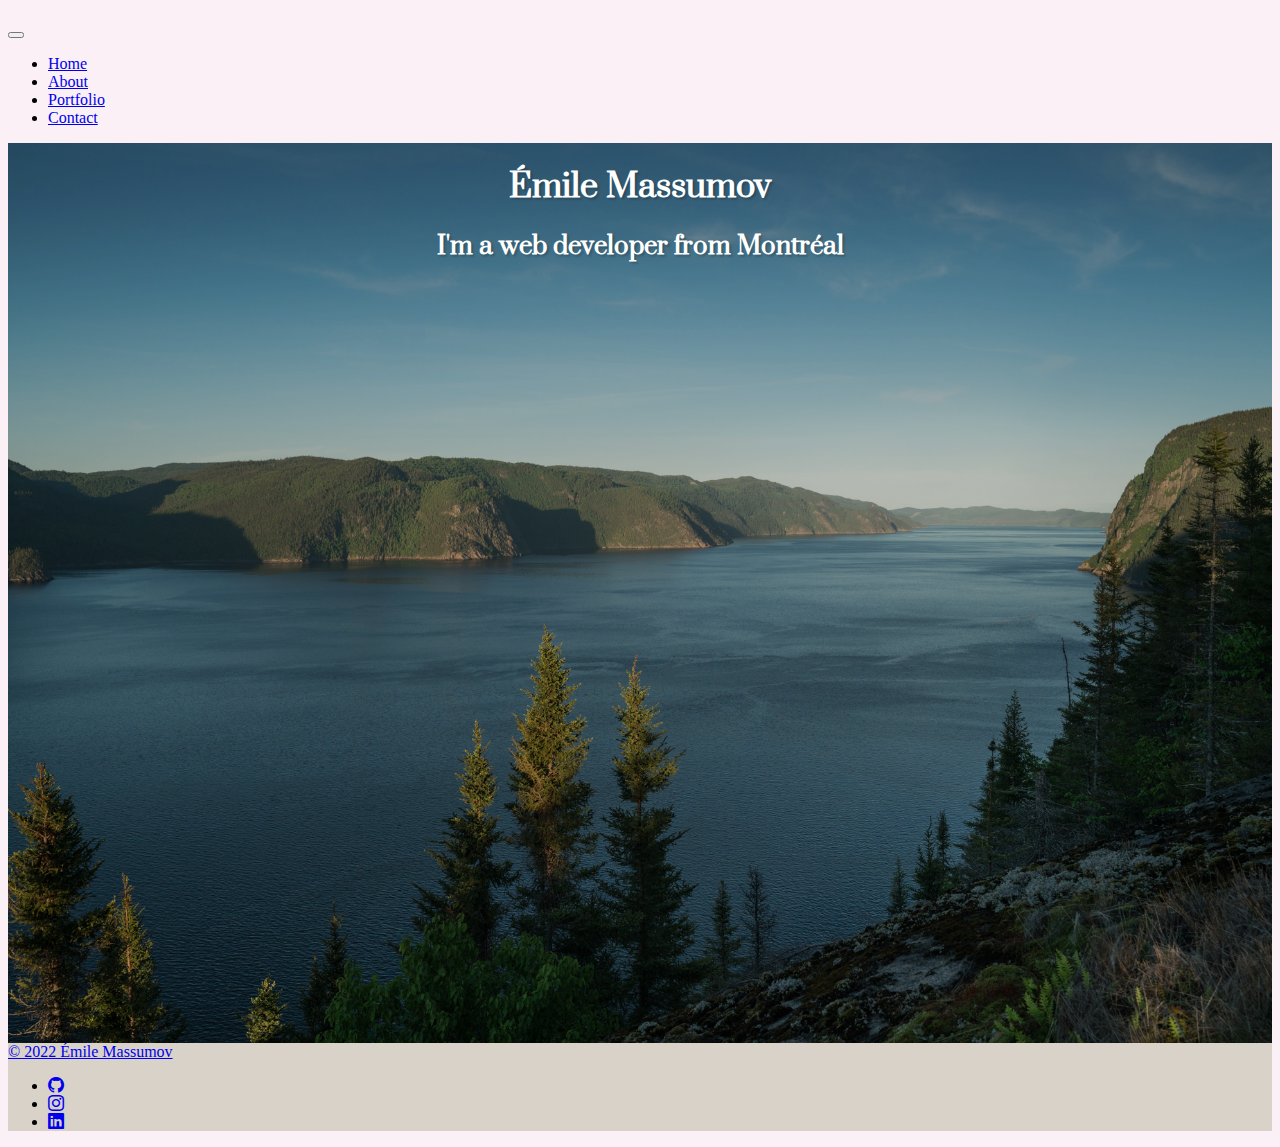
==== index.html @ db3371e4 "added portfolio html with sections" ====
<!DOCTYPE html>
<html lang="fr">
<head>
    <meta charset="UTF-8">
    <meta http-equiv="X-UA-Compatible" content="IE=edge">
    <meta name="viewport" content="width=device-width, initial-scale=1.0">
    <link href="https://cdn.jsdelivr.net/npm/bootstrap@5.1.3/dist/css/bootstrap.min.css" rel="stylesheet" integrity="sha384-1BmE4kWBq78iYhFldvKuhfTAU6auU8tT94WrHftjDbrCEXSU1oBoqyl2QvZ6jIW3" crossorigin="anonymous">
    <link rel="stylesheet" href="css/main.css">
    <link rel="stylesheet" href="js/bootstrap.js">
    <link rel="stylesheet" href="https://cdn.jsdelivr.net/npm/bootstrap-icons@1.8.1/font/bootstrap-icons.css">
    <link rel="preconnect" href="https://fonts.googleapis.com">
    <link rel="preconnect" href="https://fonts.gstatic.com" crossorigin>
    <link href="https://fonts.googleapis.com/css2?family=Prata&display=swap" rel="stylesheet">
    <title>Émile Massumov Web Developer</title>
    </head>
<body>
<!--header start here-->
<header class="fixed-top d-flex justify-content-between gray-500 align-items-center p-4">
  <h4 class="logo me-auto me-lg-0 "><a class="text-decoration-none text-dark" href="index.html"></a></h4>
<!-- .navbar -->
  <nav class="navbar navbar-expand-lg navbar-light  justify-content-center">
    <div class="container-fluid d-flex align-items-start
    align-items-md-center">
      <button class="navbar-toggler" type="button" data-bs-toggle="collapse" data-bs-target="#navbarNav" aria-controls="navbarNav" aria-expanded="false" aria-label="Toggle navigation">
        <span class="navbar-toggler-icon"></span>
      </button>
      <div class="collapse navbar-collapse " id="navbarNav">
        <ul class="navbar-nav ">
          <li class="nav-item">
            <a class="nav-link active" aria-current="page" href="#">Home</a>
          </li>
          <li class="nav-item">
            <a class="nav-link" href="#">About</a>
          </li>
          <li class="nav-item">
            <a class="nav-link" href="./portfolio.html">Portfolio</a>
          </li>
          <li class="nav-item">
            <a class="nav-link" href="#">Contact</a>
          </li>
            </ul>
          </nav>
          <!-- .navbar -->
            
    </div>
</header>
<!-- End Header -->

<!-- Main Hero section start -->
<section>
<div class="hero img-fluid" style="background-image: url('./img/SEPAQ-19.jpg');">
<div class="color-overlay d-flex justify-content-center flex-column align-items-center">
<h1>Émile Massumov</h1>
<h2>I'm a web developer from Montréal</h2>
</div>
</div>
</section>
<!-- Main Hero section ends -->

<!-- Footer start -->
<footer class="footer bg-blue text-white">
  <div class="container-custom d-flex justify-content-between align-items-center p-3 border-highlight">
    <div class="col-md-4 d-flex align-items-center">
      <a href="/" class="me-2 text-dark text-decoration-none">
        <span>&copy; 2022 Émile Massumov</span>
</a>
  </div>
  <ul class="nav col-md-4 justify-content-end list-unstyled d-flex text-white">
    <li class="ms-3"><a class="text-dark" href="https://github.com/Emile-Massumov" target="_blank"><i class="bi bi-github"></i></a></li>
    <li class="ms-3"><a class="text-dark" href="https://www.instagram.com/emiledilmassumov/" target="_blank"><i class="bi bi-instagram"></i></a></li>
    <li class="ms-3"><a class="text-dark" href="https://www.linkedin.com/in/%C3%A9mile-massumov-aa9142212/" target="_blank"><i class="bi bi-linkedin"></i></a></li>
</ul>
</div>
</footer>
<!-- Footer ends -->










<script src="https://cdn.jsdelivr.net/npm/bootstrap@5.1.3/dist/js/bootstrap.bundle.min.js" integrity="sha384-ka7Sk0Gln4gmtz2MlQnikT1wXgYsOg+OMhuP+IlRH9sENBO0LRn5q+8nbTov4+1p" crossorigin="anonymous"></script>
</body>
</html>
---- css/main.css ----
body {
    background-color: #FBF0F6;
}


.hero {
    background-size: cover;
    height: 100vh;
    position: relative;
    color: white;
    text-shadow: 2px 2px 2px rgba(0,0,0,.2);
}


.color-overlay {
    position: absolute;
    width: 100%;
    height: 100%;
    background-color: rgba(0,0,0,.2);
}

h1, h2 {
    font-family:'Prata', serif;
    text-align: center;

}


footer {
    background-color: rgb(217, 210, 200);
}

/*Portfolio page*/

.border__image {
    border: 1px black solid;
}

@media (max-width: 768px) {
    .hero {
        min-height: 50vh;
    }

    h1 {
        font-size: calc(1.525rem + 3.3vw);
    }
    
}
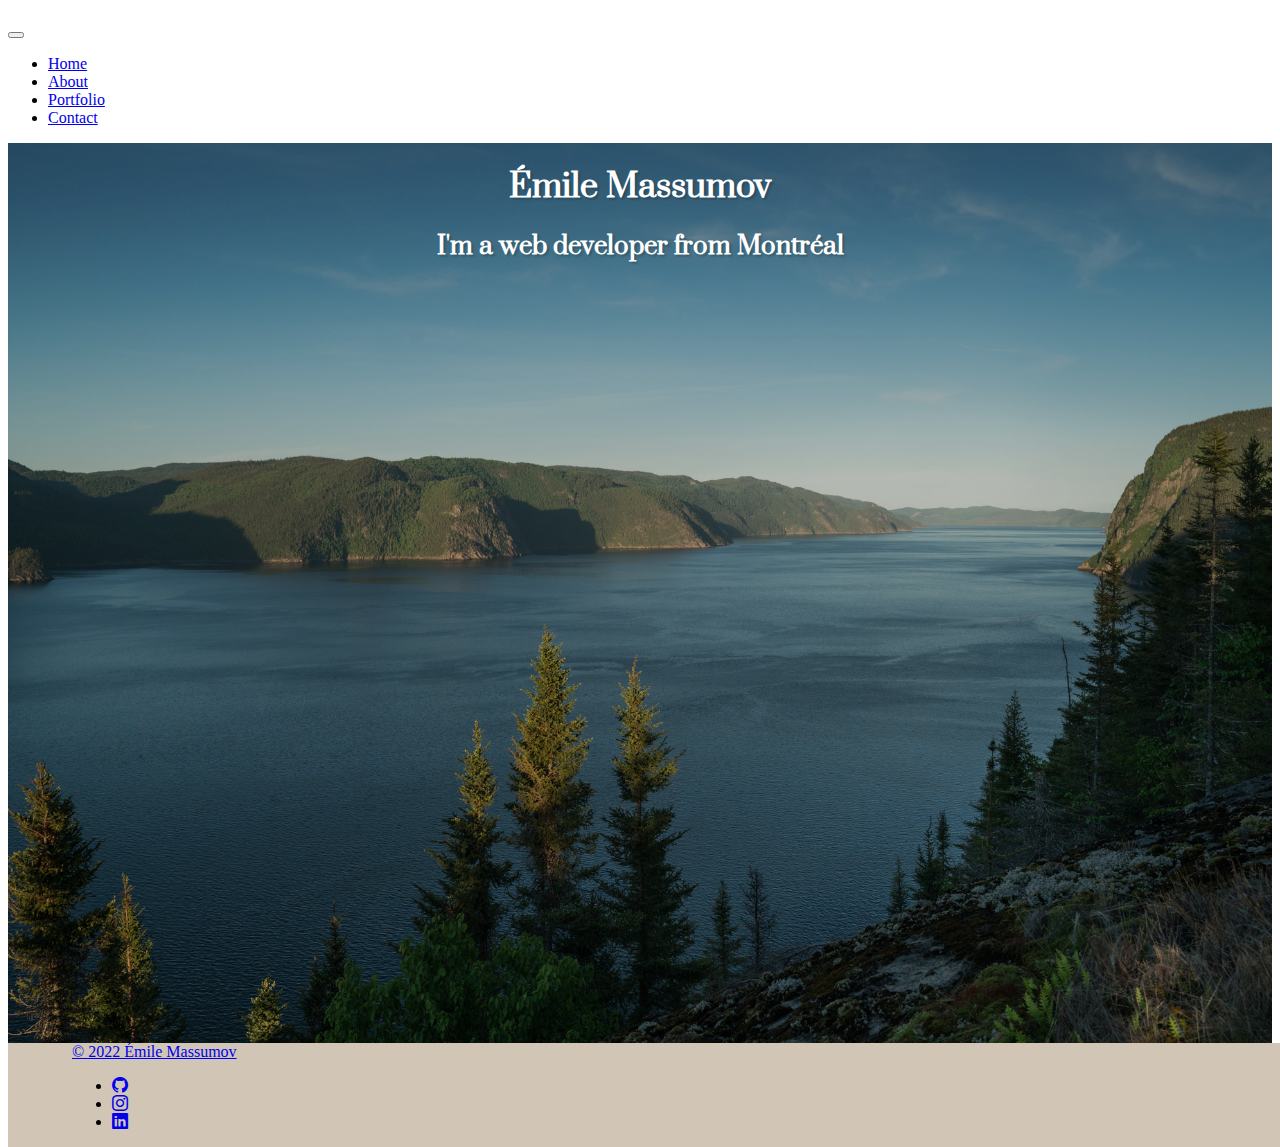
==== commit 7295a339: "added color for footer" ====
--- a/index.html
+++ b/index.html
@@ -58,8 +58,8 @@
 <!-- Main Hero section ends -->
 
 <!-- Footer start -->
-<footer class="footer bg-blue text-white">
-  <div class="container-custom d-flex justify-content-between align-items-center p-3 border-highlight">
+<footer class="footer text-white">
+  <div class="container-custom d-flex justify-content-between align-items-center p-3 border-highlight footer__color__home">
     <div class="col-md-4 d-flex align-items-center">
       <a href="/" class="me-2 text-dark text-decoration-none">
         <span>&copy; 2022 Émile Massumov</span>
--- a/css/main.css
+++ b/css/main.css
@@ -1,7 +1,7 @@
-body {
+/*body {
     background-color: #FBF0F6;
 }
-
+*/
 
 .hero {
     background-size: cover;
@@ -19,21 +19,43 @@
     background-color: rgba(0,0,0,.2);
 }
 
-h1, h2 {
+h1, h2, h4 {
     font-family:'Prata', serif;
     text-align: center;
 
 }
 
 
-footer {
-    background-color: rgb(217, 210, 200);
+.footer__color__home, 
+.footer__color__portfolio {
+    background-color: rgb(209, 198, 182);
 }
+
 
 /*Portfolio page*/
 
 .border__image {
     border: 1px black solid;
+}
+
+.container-custom {
+  
+    width: 100%;
+    padding: 0 1rem;
+    margin: 0 auto;
+}
+
+.steps__section-thumbnail {
+    height: 240px;
+    object-fit: cover;
+    margin: 0 auto;
+}
+.steps__content-width {
+    max-width: 456px;
+    margin: 0 auto;
+}
+.steps {
+    padding: 0 40px;
 }
 
 @media (max-width: 768px) {
@@ -44,5 +66,49 @@
     h1 {
         font-size: calc(1.525rem + 3.3vw);
     }
+     }
+
+     @media (min-width: 597px) {.container-custom { 
+        width: 100%;
+        float: left;
+        padding-left: 4rem;
+     }
+    }
+    @media (min-width: 720px) {.container-custom { 
+        width: 100%;
+        float: left;
+        padding-left: 4rem;
+     }
+    }
     
-}+    
+    @media (min-width: 1200px) {.container-custom { 
+        width: 100%;
+       
+     }
+    
+    
+    
+    }
+    @media (min-width: 1400px) {.container-custom { 
+        width: 100%;
+        float: left;
+        padding-left: 4rem;
+     }
+    }
+    @media (min-width: 1600px) {.container-custom { 
+        width: 100%;
+        float: left;
+        padding-left: 4rem;
+     }
+    }
+    @media (min-width: 544px) {
+        .steps {
+            padding-top: 80px;
+            padding-bottom: 80px;
+        }
+        .steps__section-thumbnail {
+            height: auto;
+        }
+      
+     }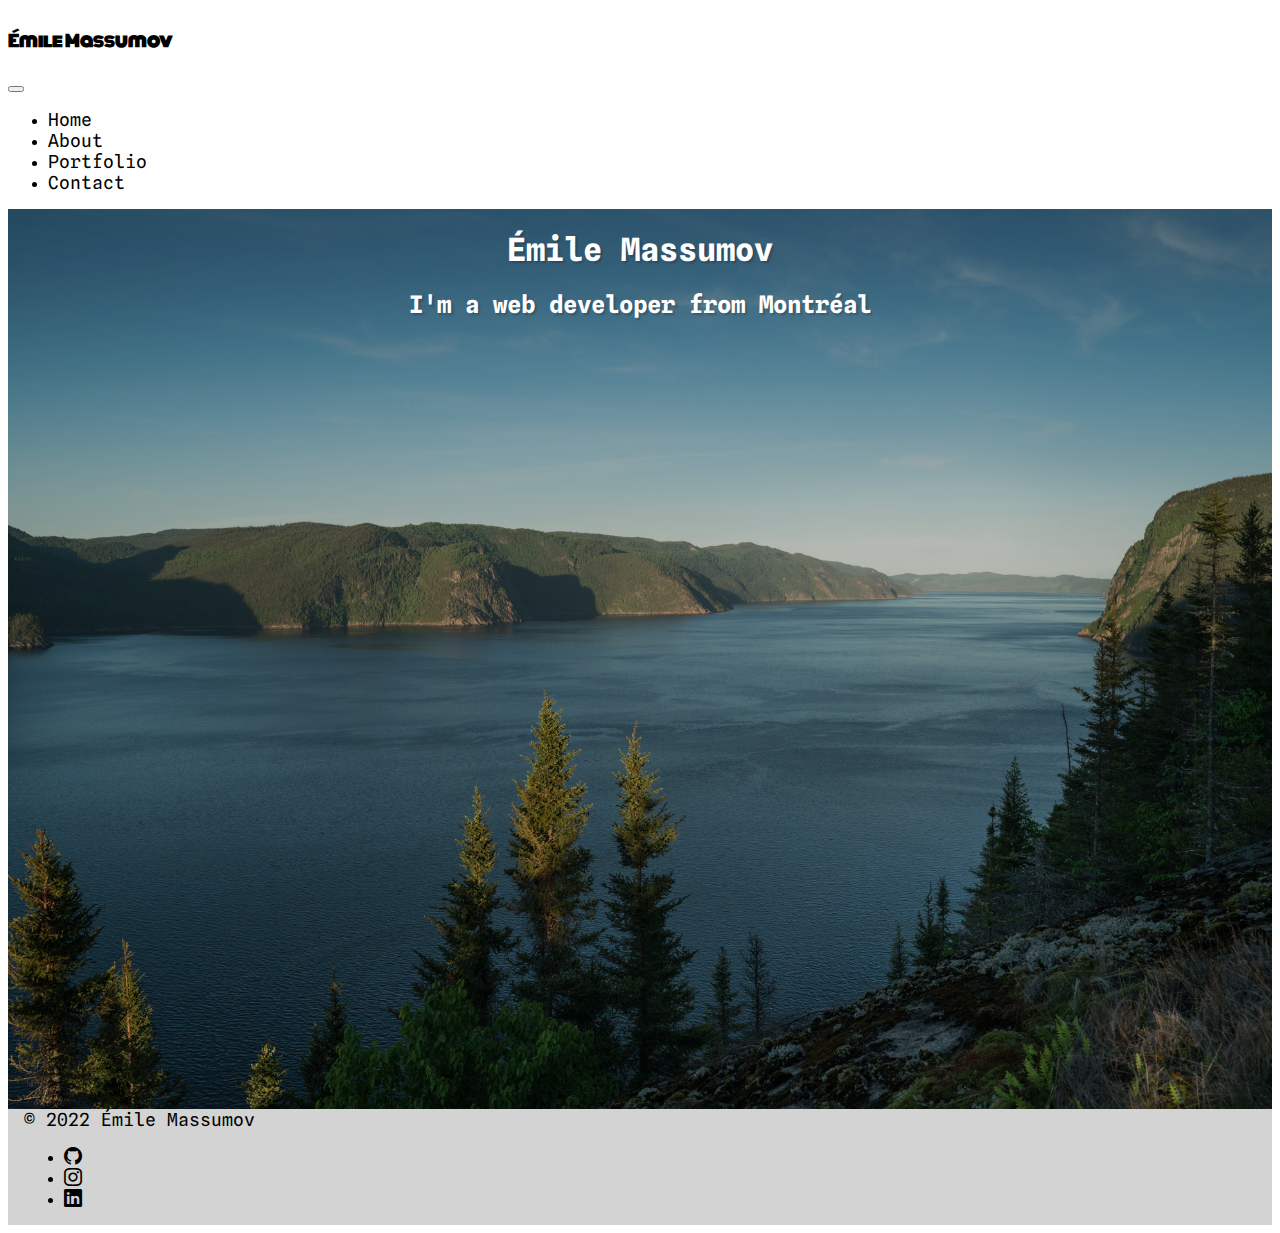
==== commit 4e50ea67: "changed bg-color" ====
--- a/index.html
+++ b/index.html
@@ -11,12 +11,14 @@
     <link rel="preconnect" href="https://fonts.googleapis.com">
     <link rel="preconnect" href="https://fonts.gstatic.com" crossorigin>
     <link href="https://fonts.googleapis.com/css2?family=Prata&display=swap" rel="stylesheet">
+    <link href="https://fonts.googleapis.com/css2?family=Monoton&display=swap" rel="stylesheet">
+    <link href="https://fonts.googleapis.com/css2?family=Spline+Sans+Mono:wght@500&display=swap" rel="stylesheet">
     <title>Émile Massumov Web Developer</title>
     </head>
 <body>
 <!--header start here-->
 <header class="fixed-top d-flex justify-content-between gray-500 align-items-center p-4">
-  <h4 class="logo me-auto me-lg-0 "><a class="text-decoration-none text-dark" href="index.html"></a></h4>
+  <h4 class="logo me-auto me-lg-0 text-white fs-8 text-uppercase">Émile Massumov<a class="text-decoration-none text-dark" href="index.html"></a></h4>
 <!-- .navbar -->
   <nav class="navbar navbar-expand-lg navbar-light  justify-content-center">
     <div class="container-fluid d-flex align-items-start
@@ -25,18 +27,18 @@
         <span class="navbar-toggler-icon"></span>
       </button>
       <div class="collapse navbar-collapse " id="navbarNav">
-        <ul class="navbar-nav ">
+        <ul class="navbar-nav">
           <li class="nav-item">
-            <a class="nav-link active" aria-current="page" href="#">Home</a>
+            <a class="nav-link active text-white" aria-current="page" href="#">Home</a>
           </li>
           <li class="nav-item">
-            <a class="nav-link" href="#">About</a>
+            <a class="nav-link text-white" href="./about.html">About</a>
           </li>
           <li class="nav-item">
-            <a class="nav-link" href="./portfolio.html">Portfolio</a>
+            <a class="nav-link text-white" href="./portfolio.html">Portfolio</a>
           </li>
           <li class="nav-item">
-            <a class="nav-link" href="#">Contact</a>
+            <a class="nav-link text-white" href="#">Contact</a>
           </li>
             </ul>
           </nav>
@@ -49,7 +51,7 @@
 <!-- Main Hero section start -->
 <section>
 <div class="hero img-fluid" style="background-image: url('./img/SEPAQ-19.jpg');">
-<div class="color-overlay d-flex justify-content-center flex-column align-items-center">
+<div class=" color-overlay d-flex justify-content-center flex-column align-items-center">
 <h1>Émile Massumov</h1>
 <h2>I'm a web developer from Montréal</h2>
 </div>
--- a/css/main.css
+++ b/css/main.css
@@ -2,6 +2,11 @@
     background-color: #FBF0F6;
 }
 */
+html, body {
+    max-width: 100%;
+    overflow-x: hidden;
+}
+
 
 .hero {
     background-size: cover;
@@ -10,6 +15,10 @@
     color: white;
     text-shadow: 2px 2px 2px rgba(0,0,0,.2);
 }
+a {
+    color: #000;
+    text-decoration: none;
+  }
 
 
 .color-overlay {
@@ -19,20 +28,31 @@
     background-color: rgba(0,0,0,.2);
 }
 
-h1, h2, h4 {
-    font-family:'Prata', serif;
+h1, h2 {
+    font-family: 'Spline Sans Mono', monospace;
     text-align: center;
-
+}
+
+h4 {
+    font-family: 'Monoton';
+}
+
+a {
+    font-family: 'Spline Sans Mono', monospace;
+    font-size: 18px;
 }
 
 
 .footer__color__home, 
 .footer__color__portfolio {
-    background-color: rgb(209, 198, 182);
+    background-color:#D3D3D3;
 }
 
 
 /*Portfolio page*/
+.navbar-color {
+    background-color:#D3D3D3;
+}
 
 .border__image {
     border: 1px black solid;
@@ -56,6 +76,15 @@
 }
 .steps {
     padding: 0 40px;
+    background-color: rgb(241, 232, 222);
+}
+.section-title {
+    background-color: rgb(241, 232, 222);
+
+}
+
+.section-title {
+   text-align: center;
 }
 
 @media (max-width: 768px) {
@@ -71,13 +100,12 @@
      @media (min-width: 597px) {.container-custom { 
         width: 100%;
         float: left;
-        padding-left: 4rem;
-     }
+     }
+     
     }
     @media (min-width: 720px) {.container-custom { 
         width: 100%;
         float: left;
-        padding-left: 4rem;
      }
     }
     
@@ -110,5 +138,64 @@
         .steps__section-thumbnail {
             height: auto;
         }
-      
-     }+       
+     }
+
+     /*About page*/
+     
+     h3, p {
+         padding: 0 2rem;
+
+     }
+
+     .content ul li {
+        padding-bottom: 10px;
+    }
+    .btn-order {
+        color: var(--bs-blue);
+        transition: 0.8s;
+    }
+    .btn-order:hover,
+    .btn-order:active {
+    color: #fff;
+   /* background-color: var(--bs-gray) ;*/
+    }
+
+    .cc-steps {
+        background-color: #fff;
+    }
+
+    .cc-section-title {
+        background-color: #fff;
+ 
+    }
+
+    .dil-navbar
+    .nav-link {
+    border-bottom: 1px solid transparent;
+    transition: padding-bottom 0.4s ease-in-out, border-color 0.3s ease;
+    }
+
+    .dil-navbar
+    .nav-link:hover {
+    padding-bottom: 20px;
+    border-bottom-color: var(--bs-blue);
+    
+    }
+
+
+    
+     @media (min-width: 992px) { 
+     
+        .col-lg-4 {
+            width: 33%;
+            flex: 0 0 auto;
+        }
+
+        .col-lg-6 {
+            width: 50%;
+            flex: 0 0 auto;
+        }
+     
+    }
+  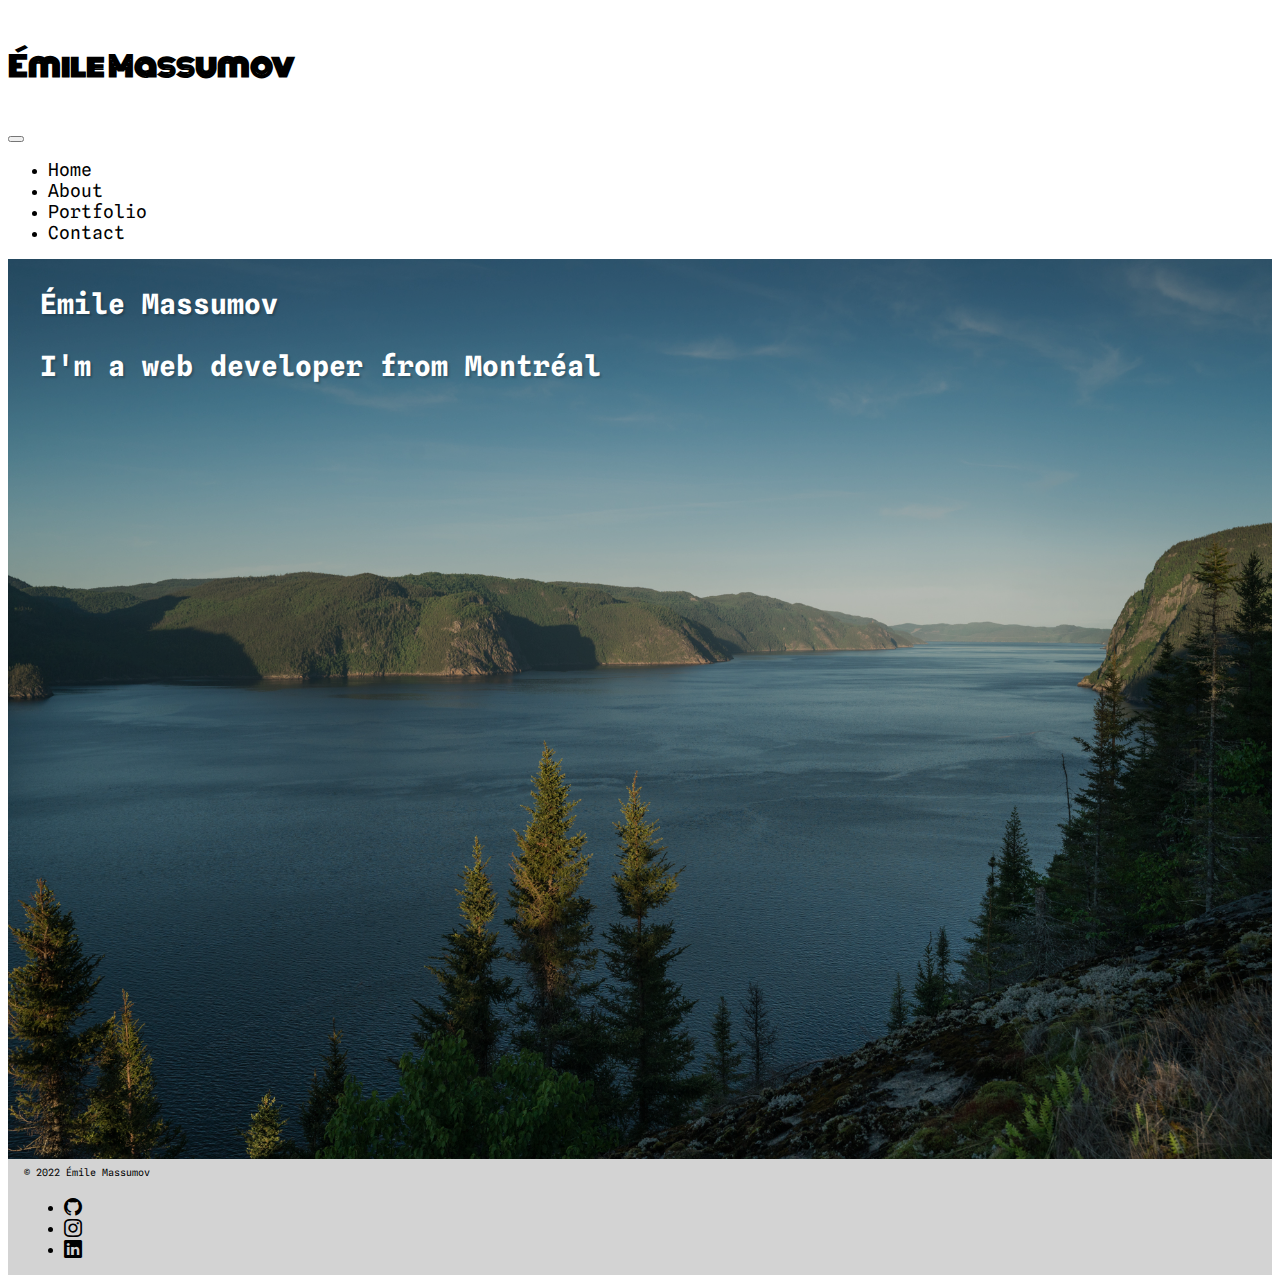
==== commit 39f1f4c5: "changed font-size for mobile" ====
--- a/index.html
+++ b/index.html
@@ -18,7 +18,7 @@
 <body>
 <!--header start here-->
 <header class="fixed-top d-flex justify-content-between gray-500 align-items-center p-4">
-  <h4 class="logo me-auto me-lg-0 text-white fs-8 text-uppercase">Émile Massumov<a class="text-decoration-none text-dark" href="index.html"></a></h4>
+  <h4 class="logo me-auto me-lg-0 text-white text-uppercase">Émile Massumov<a class="text-decoration-none text-dark" href="index.html"></a></h4>
 <!-- .navbar -->
   <nav class="navbar navbar-expand-lg navbar-light  justify-content-center">
     <div class="container-fluid d-flex align-items-start
@@ -51,9 +51,9 @@
 <!-- Main Hero section start -->
 <section>
 <div class="hero img-fluid" style="background-image: url('./img/SEPAQ-19.jpg');">
-<div class=" color-overlay d-flex justify-content-center flex-column align-items-center">
-<h1>Émile Massumov</h1>
-<h2>I'm a web developer from Montréal</h2>
+<div class=" color-overlay d-flex justify-content-center flex-column">
+<h3>Émile Massumov</h3>
+<h3>I'm a web developer from Montréal</h3>
 </div>
 </div>
 </section>
--- a/css/main.css
+++ b/css/main.css
@@ -28,13 +28,17 @@
     background-color: rgba(0,0,0,.2);
 }
 
-h1, h2 {
+h1, h2, h3 {
     font-family: 'Spline Sans Mono', monospace;
-    text-align: center;
+}
+
+span {
+    font-size: 10px;
 }
 
 h4 {
     font-family: 'Monoton';
+    font-size: 10px;
 }
 
 a {
@@ -101,6 +105,8 @@
         width: 100%;
         float: left;
      }
+
+   
      
     }
     @media (min-width: 720px) {.container-custom { 
@@ -114,6 +120,10 @@
         width: 100%;
        
      }
+
+     h4, h3 {
+         font-size: 28px;
+     }
     
     
     
@@ -123,12 +133,20 @@
         float: left;
         padding-left: 4rem;
      }
+
+     h4, h3 {
+        font-size: 28px;
+    }
     }
     @media (min-width: 1600px) {.container-custom { 
         width: 100%;
         float: left;
         padding-left: 4rem;
      }
+
+     h4, h3 {
+        font-size: 28px;
+    }
     }
     @media (min-width: 544px) {
         .steps {
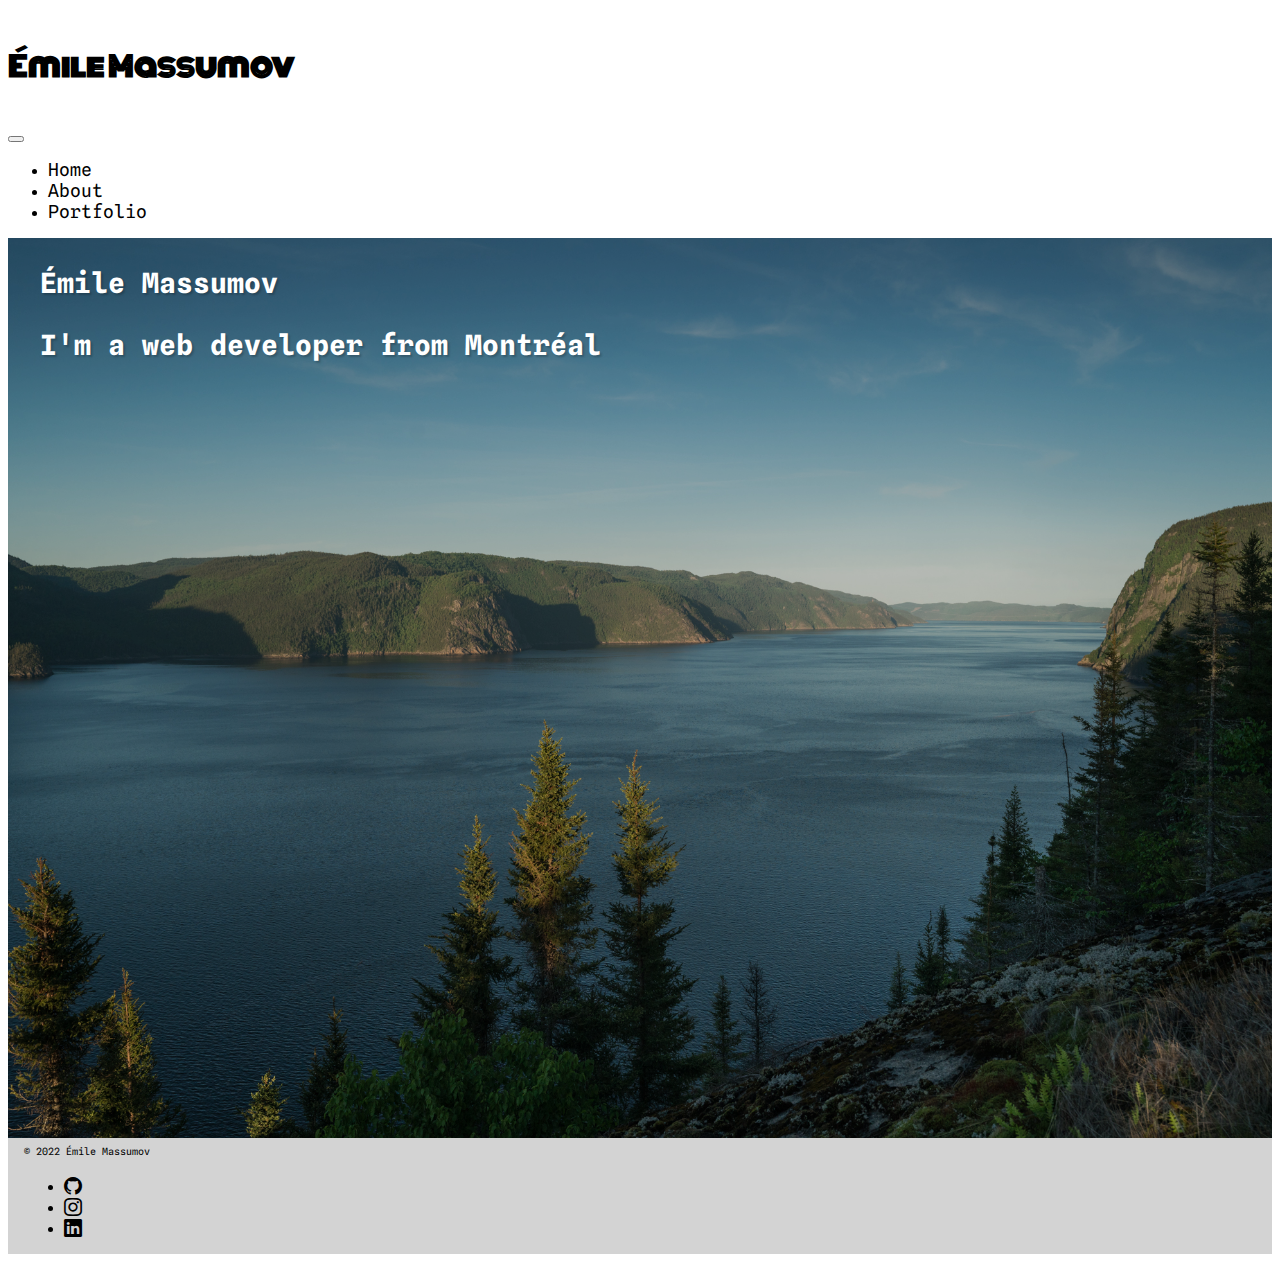
==== commit 4c44d88c: "deled contact section in index html" ====
--- a/index.html
+++ b/index.html
@@ -20,7 +20,7 @@
 <header class="fixed-top d-flex justify-content-between gray-500 align-items-center p-4">
   <h4 class="logo me-auto me-lg-0 text-white text-uppercase">Émile Massumov<a class="text-decoration-none text-dark" href="index.html"></a></h4>
 <!-- .navbar -->
-  <nav class="navbar navbar-expand-lg navbar-light  justify-content-center">
+  <nav class="navbar navbar-expand-lg navbar-dark justify-content-center">
     <div class="container-fluid d-flex align-items-start
     align-items-md-center">
       <button class="navbar-toggler" type="button" data-bs-toggle="collapse" data-bs-target="#navbarNav" aria-controls="navbarNav" aria-expanded="false" aria-label="Toggle navigation">
@@ -37,9 +37,7 @@
           <li class="nav-item">
             <a class="nav-link text-white" href="./portfolio.html">Portfolio</a>
           </li>
-          <li class="nav-item">
-            <a class="nav-link text-white" href="#">Contact</a>
-          </li>
+          
             </ul>
           </nav>
           <!-- .navbar -->
--- a/css/main.css
+++ b/css/main.css
@@ -28,7 +28,8 @@
     background-color: rgba(0,0,0,.2);
 }
 
-h1, h2, h3 {
+h1, h2, 
+h3, p {
     font-family: 'Spline Sans Mono', monospace;
 }
 
@@ -45,6 +46,12 @@
     font-family: 'Spline Sans Mono', monospace;
     font-size: 18px;
 }
+
+.steps p {
+    font-family: 'Spline Sans Mono', monospace;
+}
+
+
 
 
 .footer__color__home, 
@@ -79,7 +86,7 @@
     margin: 0 auto;
 }
 .steps {
-    padding: 0 40px;
+    padding: 16px 40px;
     background-color: rgb(241, 232, 222);
 }
 .section-title {
@@ -87,9 +94,6 @@
 
 }
 
-.section-title {
-   text-align: center;
-}
 
 @media (max-width: 768px) {
     .hero {
@@ -123,8 +127,12 @@
 
      h4, h3 {
          font-size: 28px;
-     }
-    
+
+     }
+    
+     p {
+        font-size: 1.25em;
+    }
     
     
     }
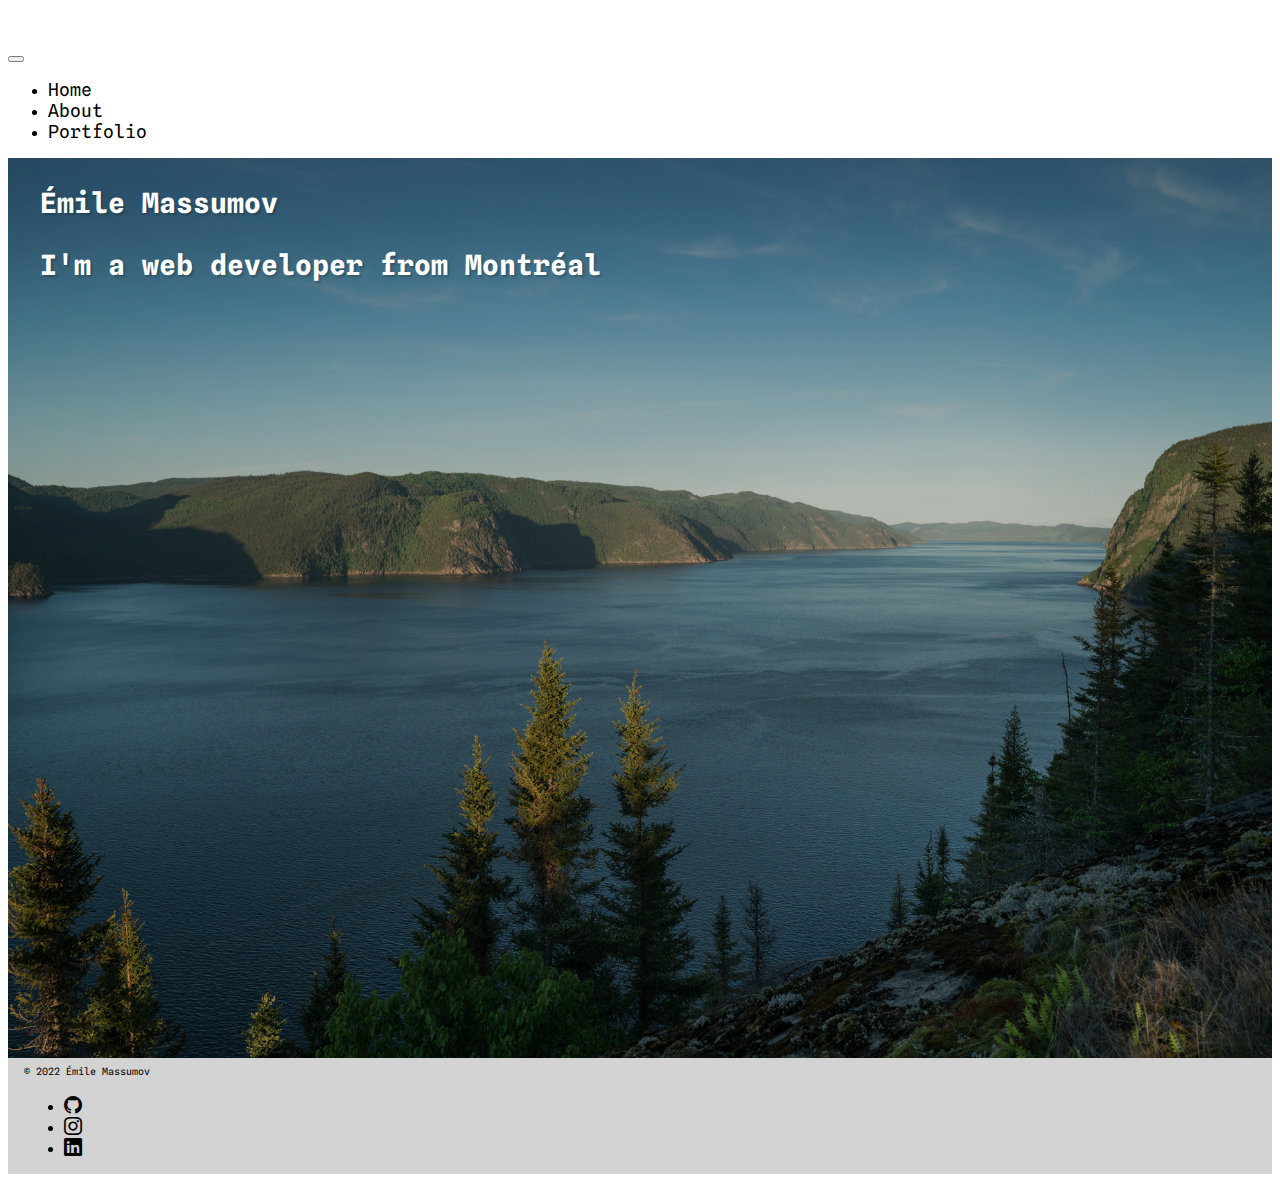
==== commit 8c5eadb1: "deleted nav brand" ====
--- a/index.html
+++ b/index.html
@@ -18,7 +18,7 @@
 <body>
 <!--header start here-->
 <header class="fixed-top d-flex justify-content-between gray-500 align-items-center p-4">
-  <h4 class="logo me-auto me-lg-0 text-white text-uppercase">Émile Massumov<a class="text-decoration-none text-dark" href="index.html"></a></h4>
+  <h4 class="logo me-auto me-lg-0 text-white text-uppercase"><a class="text-decoration-none text-dark" href="index.html"></a></h4>
 <!-- .navbar -->
   <nav class="navbar navbar-expand-lg navbar-dark justify-content-center">
     <div class="container-fluid d-flex align-items-start
@@ -73,16 +73,6 @@
 </div>
 </footer>
 <!-- Footer ends -->
-
-
-
-
-
-
-
-
-
-
 <script src="https://cdn.jsdelivr.net/npm/bootstrap@5.1.3/dist/js/bootstrap.bundle.min.js" integrity="sha384-ka7Sk0Gln4gmtz2MlQnikT1wXgYsOg+OMhuP+IlRH9sENBO0LRn5q+8nbTov4+1p" crossorigin="anonymous"></script>
 </body>
 </html>